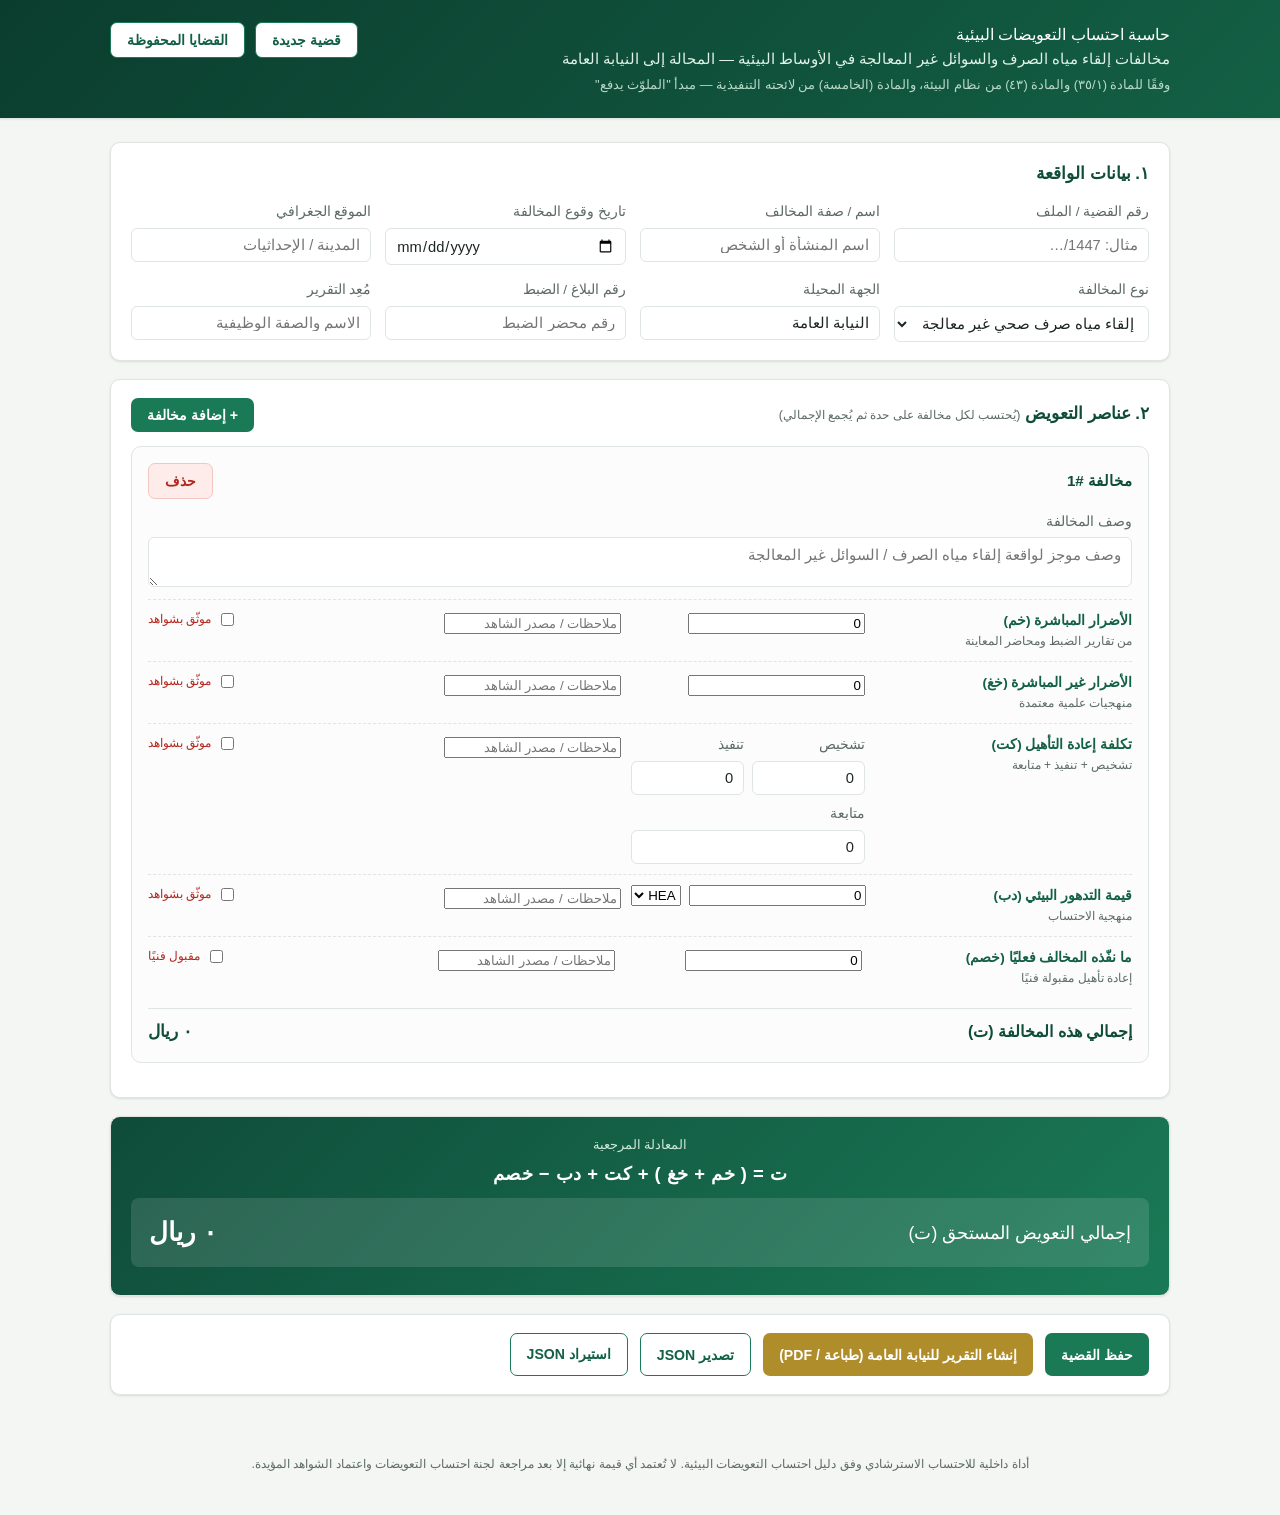
==== index.html @ 4b2d3234 "Update index.html" ====
<!DOCTYPE html>
<html lang="ar" dir="rtl">
<head>
<meta charset="UTF-8">
<meta name="viewport" content="width=device-width, initial-scale=1.0">
<title>حاسبة احتساب التعويضات البيئية</title>
<link rel="stylesheet" href="style.css">
</head>
<body>

<header class="app-header">
  <div class="header-inner">
    <div class="header-title">
      <img src equals ncec hyphen logo dot jpg greater than
      <h1>حاسبة احتساب التعويضات البيئية</h1>
      <p class="subtitle">مخالفات إلقاء مياه الصرف والسوائل غير المعالجة في الأوساط البيئية &mdash; المحالة إلى النيابة العامة</p>
      <p class="legal-ref">وفقًا للمادة (٣٥/١) والمادة (٤٣) من نظام البيئة، والمادة (الخامسة) من لائحته التنفيذية &mdash; مبدأ "الملوّث يدفع"</p>
    </div>
    <div class="header-actions no-print">
      <button id="newCaseBtn" class="btn btn-outline">قضية جديدة</button>
      <button id="savedCasesBtn" class="btn btn-outline">القضايا المحفوظة</button>
    </div>
  </div>
</header>

<main class="container">

  <!-- Saved cases panel -->
  <section id="savedCasesPanel" class="panel saved-panel no-print hidden">
    <div class="panel-header">
      <h2>القضايا المحفوظة</h2>
      <button class="btn-icon" id="closeSavedPanel">✕</button>
    </div>
    <div id="savedCasesList" class="saved-list"></div>
  </section>

  <!-- Case info -->
  <section class="panel no-print">
    <div class="panel-header">
      <h2>١. بيانات الواقعة</h2>
    </div>
    <div class="grid grid-4">
      <label class="field">
        <span>رقم القضية / الملف</span>
        <input type="text" id="caseNumber" placeholder="مثال: 1447/…">
      </label>
      <label class="field">
        <span>اسم / صفة المخالف</span>
        <input type="text" id="violatorName" placeholder="اسم المنشأة أو الشخص">
      </label>
      <label class="field">
        <span>تاريخ وقوع المخالفة</span>
        <input type="date" id="violationDate">
      </label>
      <label class="field">
        <span>الموقع الجغرافي</span>
        <input type="text" id="location" placeholder="المدينة / الإحداثيات">
      </label>
      <label class="field">
        <span>نوع المخالفة</span>
        <select id="violationType">
          <option>إلقاء مياه صرف صحي غير معالجة</option>
          <option>إلقاء سوائل صناعية غير معالجة</option>
          <option>تلوث مياه سطحية</option>
          <option>تلوث مياه جوفية</option>
          <option>تلوث مياه بحرية</option>
          <option>أخرى</option>
        </select>
      </label>
      <label class="field">
        <span>الجهة المحيلة</span>
        <input type="text" id="referredTo" value="النيابة العامة" placeholder="النيابة العامة">
      </label>
      <label class="field">
        <span>رقم البلاغ / الضبط</span>
        <input type="text" id="reportNumber" placeholder="رقم محضر الضبط">
      </label>
      <label class="field">
        <span>مُعِد التقرير</span>
        <input type="text" id="preparedBy" placeholder="الاسم والصفة الوظيفية">
      </label>
    </div>
  </section>

  <!-- Violations -->
  <section class="panel">
    <div class="panel-header">
      <h2>٢. عناصر التعويض <span class="hint">(يُحتسب لكل مخالفة على حدة ثم يُجمع الإجمالي)</span></h2>
      <button id="addViolationBtn" class="btn btn-primary no-print">+ إضافة مخالفة</button>
    </div>
    <div id="violationsList"></div>
  </section>

  <!-- Grand total -->
  <section class="panel total-panel">
    <div class="formula-box">
      <div class="formula-title">المعادلة المرجعية</div>
      <div class="formula-eq">ت = ( خم + خغ ) + كت + دب − خصم</div>
    </div>
    <div class="grand-total">
      <span>إجمالي التعويض المستحق (ت)</span>
      <strong id="grandTotal">0</strong>
    </div>
    <div id="warningsBox" class="warnings"></div>
  </section>

  <section class="panel actions-panel no-print">
    <button id="saveCaseBtn" class="btn btn-primary">حفظ القضية</button>
    <button id="printReportBtn" class="btn btn-secondary">إنشاء التقرير للنيابة العامة (طباعة / PDF)</button>
    <button id="exportJsonBtn" class="btn btn-outline">تصدير JSON</button>
    <label class="btn btn-outline file-btn">
      استيراد JSON
      <input type="file" id="importJsonInput" accept="application/json" hidden>
    </label>
  </section>

  <!-- Printable report -->
  <section id="reportView" class="report-view">
    <div class="report-header">
      <h2>تقرير احتساب التعويضات البيئية</h2>
      <p>مرفوع إلى النيابة العامة استنادًا للمادة (٤٣) من نظام البيئة</p>
    </div>
    <div id="reportBody"></div>
  </section>

</main>

<footer class="app-footer no-print">
  <p>أداة داخلية للاحتساب الاسترشادي وفق دليل احتساب التعويضات البيئية. لا تُعتمد أي قيمة نهائية إلا بعد مراجعة لجنة احتساب التعويضات واعتماد الشواهد المؤيدة.</p>
</footer>

<script src="app.js"></script>
</body>
</html>
---- style.css ----
:root{
  --green-900:#0b3d2e;
  --green-800:#0f4c3a;
  --green-700:#136045;
  --green-600:#1a7a56;
  --green-500:#2a9d6f;
  --gold:#b08d2b;
  --bg:#f4f6f4;
  --panel:#ffffff;
  --border:#dfe5e0;
  --text:#1c2622;
  --muted:#5c6b63;
  --danger:#b3261e;
  --danger-bg:#fdecea;
  --radius:10px;
  --shadow:0 1px 3px rgba(15,76,58,.08), 0 1px 2px rgba(15,76,58,.06);
}

*{box-sizing:border-box;}
html,body{margin:0;padding:0;}
body{
  font-family:"Tahoma","Segoe UI",Arial,sans-serif;
  background:var(--bg);
  color:var(--text);
  line-height:1.6;
}

.app-header{
  background:linear-gradient(135deg,var(--green-900),var(--green-700));
  color:#fff;
  padding:22px 0;
  box-shadow:var(--shadow);
}
.header-inner{
  max-width:1100px;
  margin:0 auto;
  padding:0 20px;
  display:flex;
  justify-content:space-between;
  align-items:flex-start;
  gap:16px;
  flex-wrap:wrap;
}
.header-title h1{
  margin:0 0 6px;
  font-size:1.5rem;
}
.subtitle{margin:0 0 4px;color:#dff2e8;font-size:.92rem;}
.legal-ref{margin:0;color:#b9d9c9;font-size:.8rem;}
.header-actions{display:flex;gap:10px;flex-shrink:0;}

.container{
  max-width:1100px;
  margin:24px auto 60px;
  padding:0 20px;
  display:flex;
  flex-direction:column;
  gap:18px;
}

.panel{
  background:var(--panel);
  border:1px solid var(--border);
  border-radius:var(--radius);
  box-shadow:var(--shadow);
  padding:18px 20px;
}
.panel-header{
  display:flex;
  justify-content:space-between;
  align-items:center;
  margin-bottom:14px;
  flex-wrap:wrap;
  gap:10px;
}
.panel-header h2{
  margin:0;
  font-size:1.05rem;
  color:var(--green-800);
}
.hint{font-size:.78rem;font-weight:normal;color:var(--muted);}

.grid{display:grid;gap:14px;}
.grid-4{grid-template-columns:repeat(4,1fr);}
.grid-3{grid-template-columns:repeat(3,1fr);}
@media(max-width:850px){
  .grid-4{grid-template-columns:repeat(2,1fr);}
  .grid-3{grid-template-columns:repeat(2,1fr);}
}
@media(max-width:520px){
  .grid-4,.grid-3{grid-template-columns:1fr;}
}

.field{display:flex;flex-direction:column;gap:5px;font-size:.85rem;color:var(--muted);}
.field input[type=text],
.field input[type=date],
.field input[type=number],
.field select,
.field textarea{
  border:1px solid var(--border);
  border-radius:6px;
  padding:8px 10px;
  font-size:.92rem;
  color:var(--text);
  background:#fff;
  font-family:inherit;
}
.field textarea{resize:vertical;min-height:44px;}
.field input:focus,.field select:focus,.field textarea:focus{
  outline:none;border-color:var(--green-500);box-shadow:0 0 0 3px rgba(42,157,111,.15);
}

.btn{
  border:none;border-radius:7px;padding:9px 16px;font-size:.88rem;cursor:pointer;
  font-family:inherit;font-weight:600;transition:opacity .15s;
}
.btn:hover{opacity:.88;}
.btn-primary{background:var(--green-600);color:#fff;}
.btn-secondary{background:var(--gold);color:#fff;}
.btn-outline{background:#fff;border:1px solid var(--green-600);color:var(--green-700);}
.btn-danger{background:var(--danger-bg);color:var(--danger);border:1px solid #f3c6c2;}
.btn-icon{background:none;border:none;font-size:1.1rem;cursor:pointer;color:var(--muted);}
.file-btn{display:inline-flex;align-items:center;cursor:pointer;}

.violation-card{
  border:1px solid var(--border);
  border-radius:var(--radius);
  padding:16px;
  margin-bottom:16px;
  background:#fbfcfb;
  position:relative;
}
.violation-card-header{
  display:flex;justify-content:space-between;align-items:center;margin-bottom:12px;
}
.violation-card-header h3{margin:0;font-size:.95rem;color:var(--green-800);}

.component-row{
  display:grid;
  grid-template-columns:1.1fr 1fr 1.6fr auto;
  gap:10px;
  align-items:start;
  padding:10px 0;
  border-top:1px dashed var(--border);
}
.component-row:first-of-type{border-top:none;}
@media(max-width:850px){
  .component-row{grid-template-columns:1fr;}
}
.component-label{
  display:flex;flex-direction:column;justify-content:center;font-size:.85rem;font-weight:700;color:var(--green-700);
}
.component-label small{font-weight:normal;color:var(--muted);font-size:.75rem;}
.evidence-check{
  display:flex;align-items:flex-start;gap:6px;font-size:.78rem;color:var(--muted);
}
.evidence-check.unchecked{color:var(--danger);}

.rehab-sub{display:flex;gap:8px;flex-wrap:wrap;}
.rehab-sub .field{flex:1;min-width:110px;}

.subtotal-line{
  display:flex;justify-content:space-between;align-items:center;
  margin-top:10px;padding-top:10px;border-top:1px solid var(--border);
  font-weight:700;color:var(--green-800);
}
.subtotal-line .value{font-size:1.05rem;}

.total-panel{
  background:linear-gradient(135deg,var(--green-800),var(--green-600));
  color:#fff;
}
.formula-box{text-align:center;margin-bottom:10px;}
.formula-title{font-size:.8rem;color:#cfe9db;margin-bottom:4px;}
.formula-eq{font-size:1.15rem;font-weight:700;letter-spacing:.5px;}
.grand-total{
  display:flex;justify-content:space-between;align-items:center;
  background:rgba(255,255,255,.12);
  border-radius:8px;
  padding:14px 18px;
  font-size:1.1rem;
}
.grand-total strong{font-size:1.6rem;}
.warnings{margin-top:10px;font-size:.82rem;}
.warnings .warn-item{
  background:rgba(255,255,255,.15);
  border-radius:6px;padding:8px 12px;margin-top:6px;
}

.actions-panel{display:flex;gap:12px;flex-wrap:wrap;}

.saved-panel.hidden{display:none;}
.saved-list{display:flex;flex-direction:column;gap:8px;}
.saved-item{
  display:flex;justify-content:space-between;align-items:center;
  border:1px solid var(--border);border-radius:8px;padding:10px 14px;
}
.saved-item-info strong{display:block;color:var(--green-800);}
.saved-item-info span{font-size:.78rem;color:var(--muted);}
.saved-item-actions{display:flex;gap:8px;}

.report-view{display:none;}
.app-footer{
  max-width:1100px;margin:0 auto 40px;padding:0 20px;
  color:var(--muted);font-size:.78rem;text-align:center;
}

/* ---- Print styles ---- */
@media print{
  body{background:#fff;}
  .no-print, .app-header, .app-footer{display:none !important;}
  .container{max-width:none;margin:0;padding:0;}
  .panel{display:none !important;}
  .report-view{display:block !important;}
  .report-header{text-align:center;margin-bottom:20px;border-bottom:2px solid #0f4c3a;padding-bottom:10px;}
  .report-header h2{color:#0f4c3a;margin:0 0 4px;}
  .report-section{margin-bottom:16px;page-break-inside:avoid;}
  .report-section h3{
    background:#0f4c3a;color:#fff;padding:6px 10px;font-size:.95rem;margin:0 0 8px;border-radius:4px;
  }
  table.report-table{width:100%;border-collapse:collapse;font-size:.85rem;}
  table.report-table td,table.report-table th{border:1px solid #999;padding:6px 8px;text-align:right;}
  table.report-table th{background:#eef4f0;}
  .report-total{
    font-size:1.1rem;font-weight:bold;text-align:center;border:2px solid #0f4c3a;
    padding:10px;margin-top:10px;border-radius:6px;
  }
  .signature-line{margin-top:40px;display:flex;justify-content:space-between;}
  .signature-line div{width:45%;border-top:1px solid #333;padding-top:6px;text-align:center;font-size:.85rem;}
}
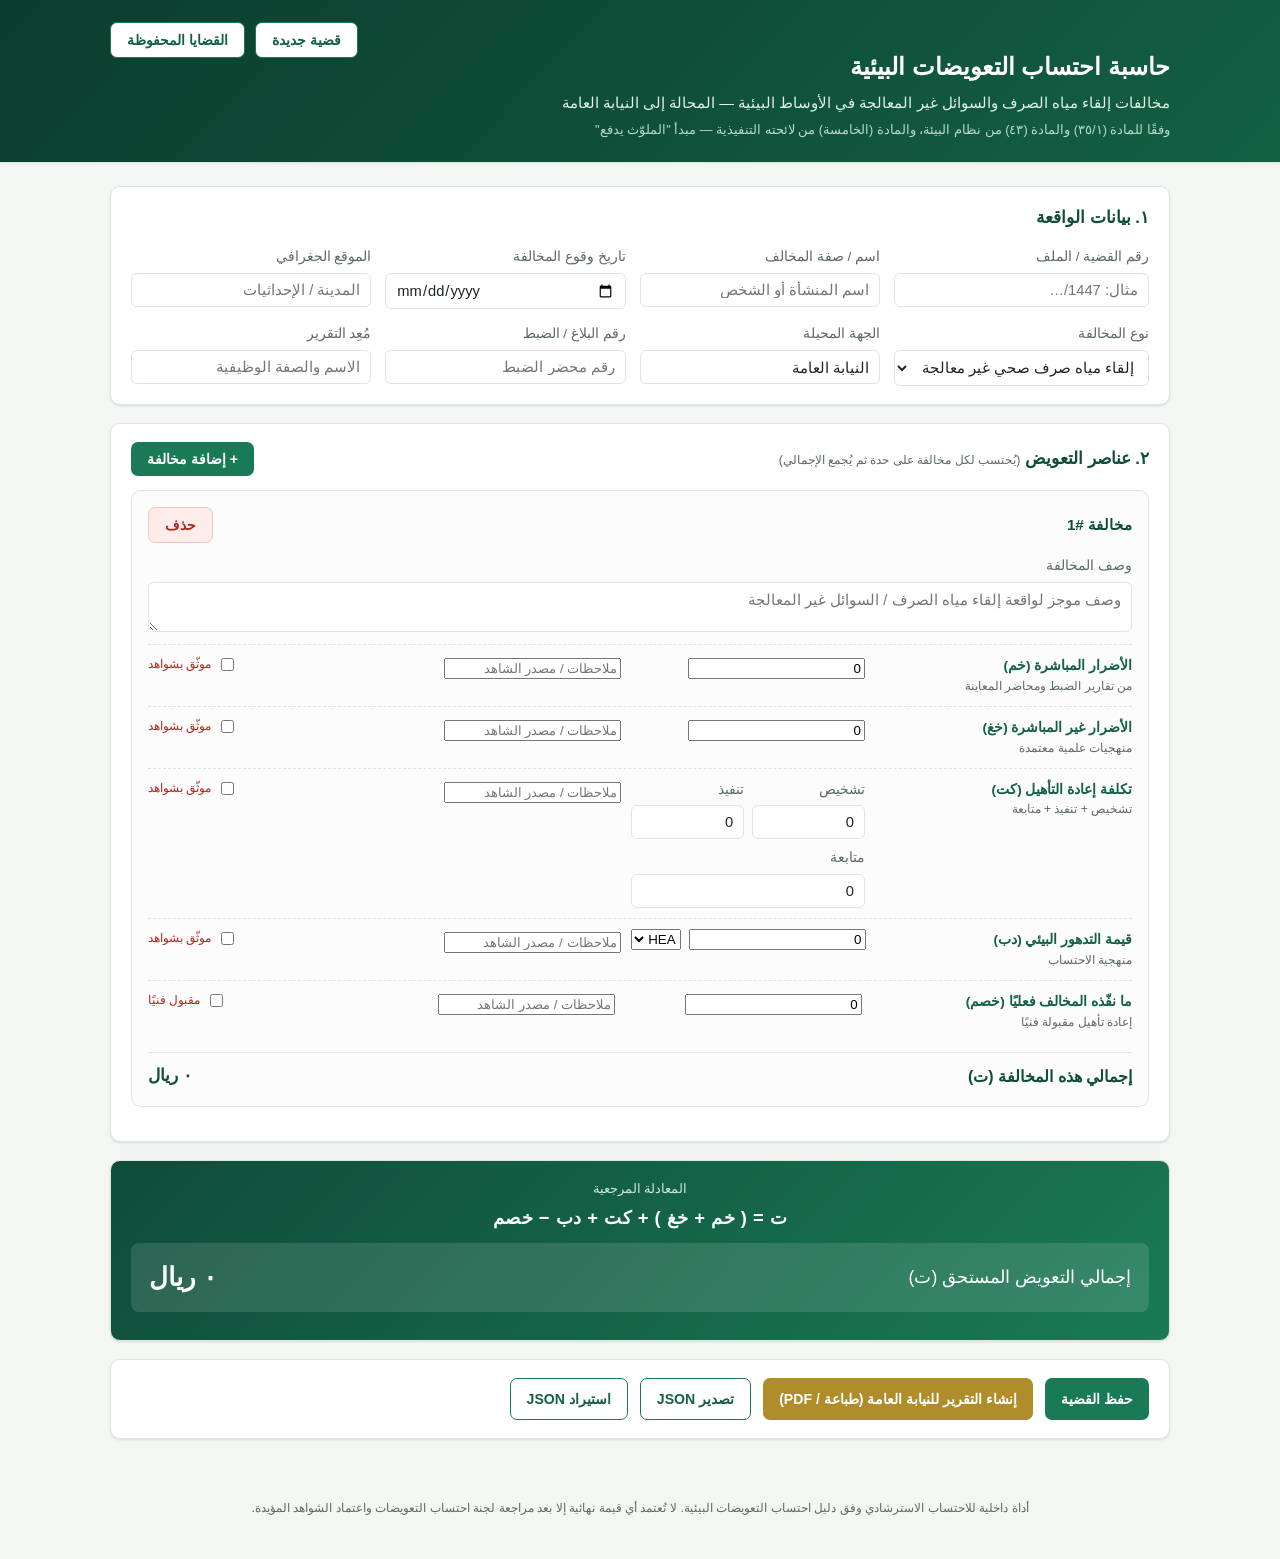
==== commit bc46bfa1: "Update index.html" ====
--- a/index.html
+++ b/index.html
@@ -11,7 +11,7 @@
 <header class="app-header">
   <div class="header-inner">
     <div class="header-title">
-      <img src equals ncec hyphen logo dot jpg greater than
+      <img src equals ncec hyphen logo dot jpg>
       <h1>حاسبة احتساب التعويضات البيئية</h1>
       <p class="subtitle">مخالفات إلقاء مياه الصرف والسوائل غير المعالجة في الأوساط البيئية &mdash; المحالة إلى النيابة العامة</p>
       <p class="legal-ref">وفقًا للمادة (٣٥/١) والمادة (٤٣) من نظام البيئة، والمادة (الخامسة) من لائحته التنفيذية &mdash; مبدأ "الملوّث يدفع"</p>
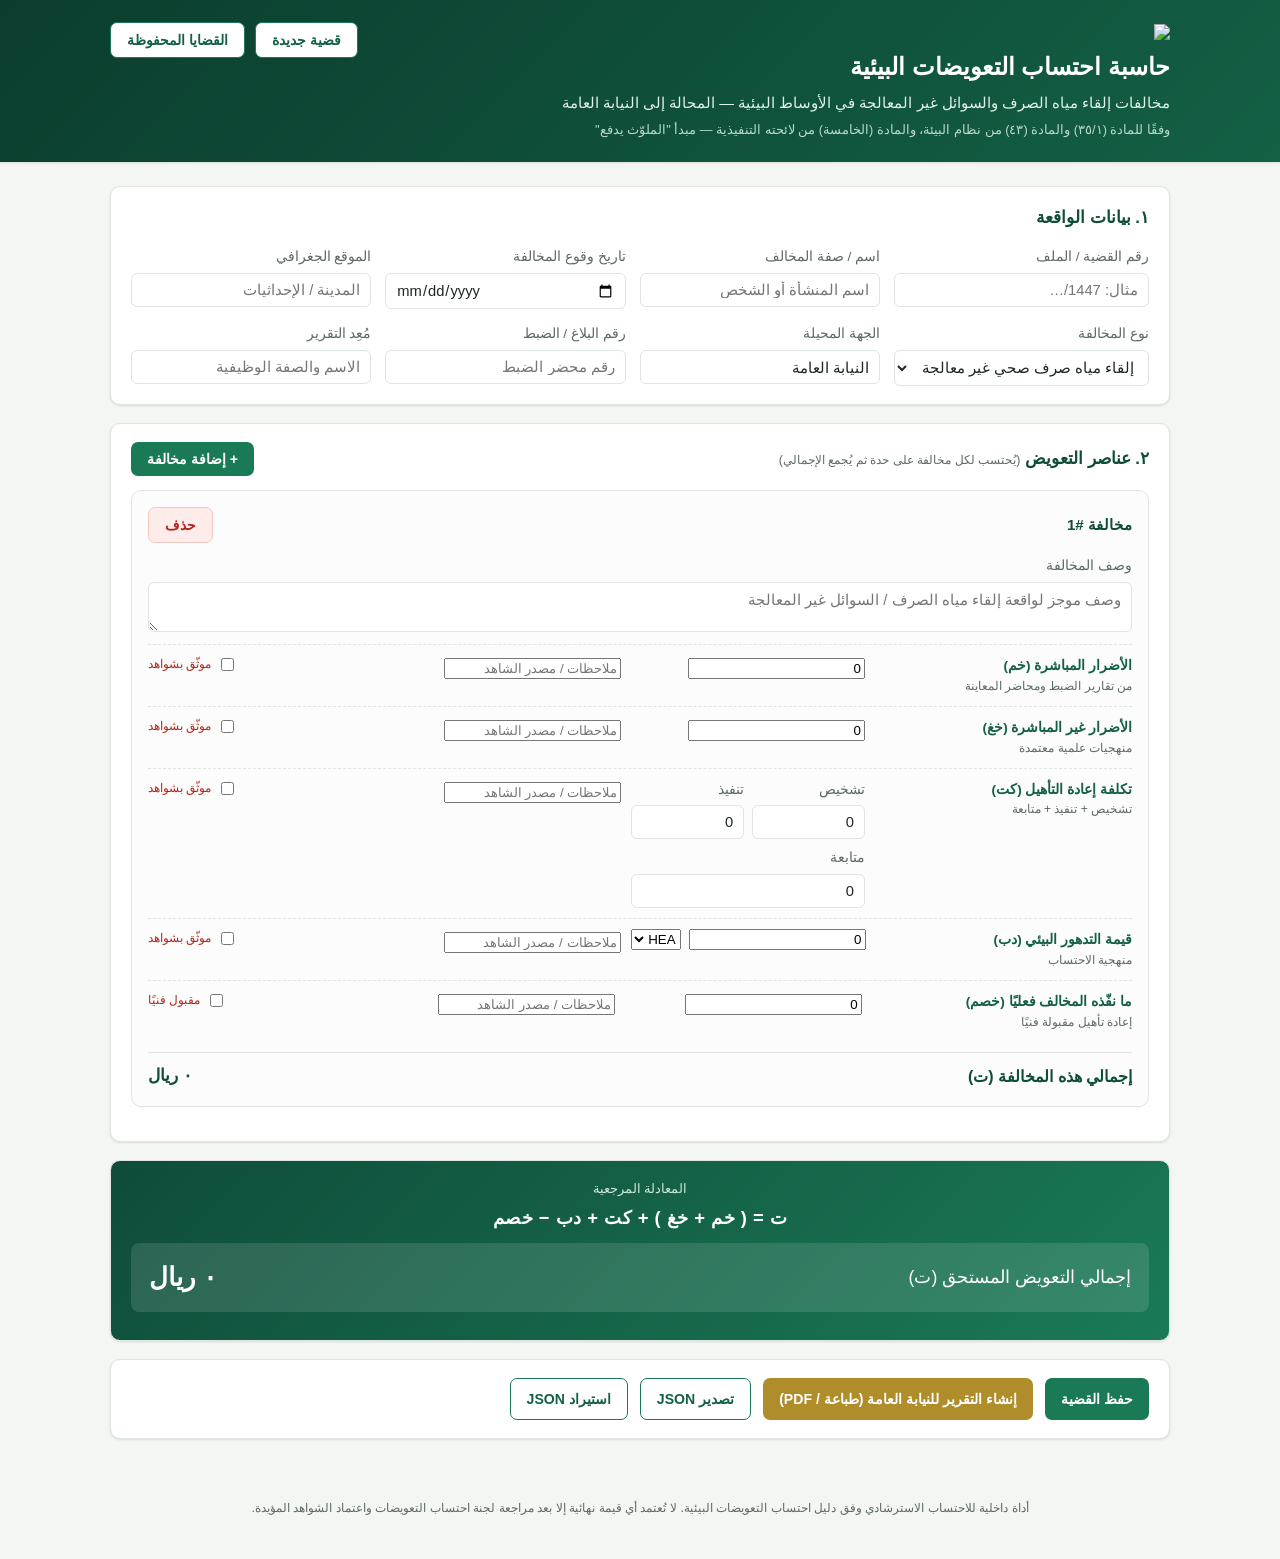
==== commit 4d6c6b29: "Fix image source attribute in index.html" ====
--- a/index.html
+++ b/index.html
@@ -11,7 +11,7 @@
 <header class="app-header">
   <div class="header-inner">
     <div class="header-title">
-      <img src equals ncec hyphen logo dot jpg>
+      <img src = hyphen-logo.jpg>
       <h1>حاسبة احتساب التعويضات البيئية</h1>
       <p class="subtitle">مخالفات إلقاء مياه الصرف والسوائل غير المعالجة في الأوساط البيئية &mdash; المحالة إلى النيابة العامة</p>
       <p class="legal-ref">وفقًا للمادة (٣٥/١) والمادة (٤٣) من نظام البيئة، والمادة (الخامسة) من لائحته التنفيذية &mdash; مبدأ "الملوّث يدفع"</p>
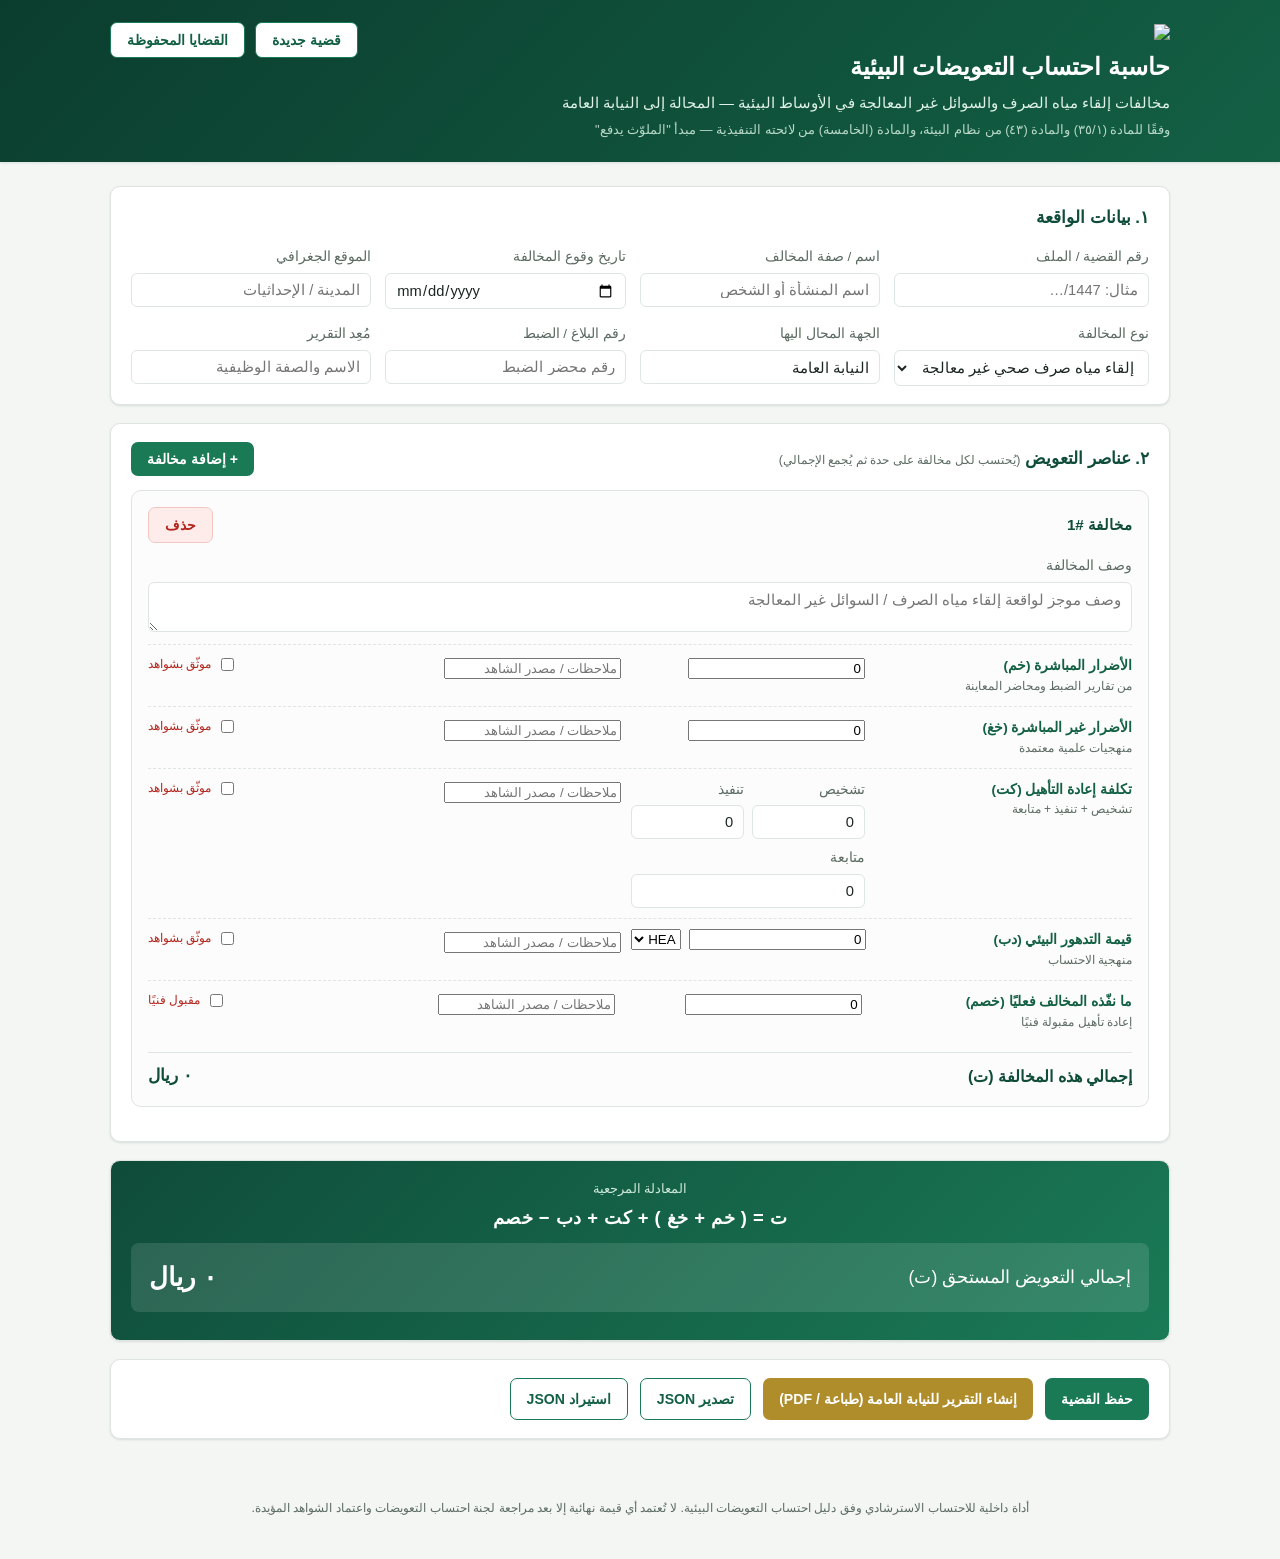
==== commit 0e3a0b03: "Update label text from 'الجهة المحيلة' to 'الجهة المحال اليها'" ====
--- a/index.html
+++ b/index.html
@@ -68,7 +68,7 @@
         </select>
       </label>
       <label class="field">
-        <span>الجهة المحيلة</span>
+        <span>الجهة المحال اليها</span>
         <input type="text" id="referredTo" value="النيابة العامة" placeholder="النيابة العامة">
       </label>
       <label class="field">
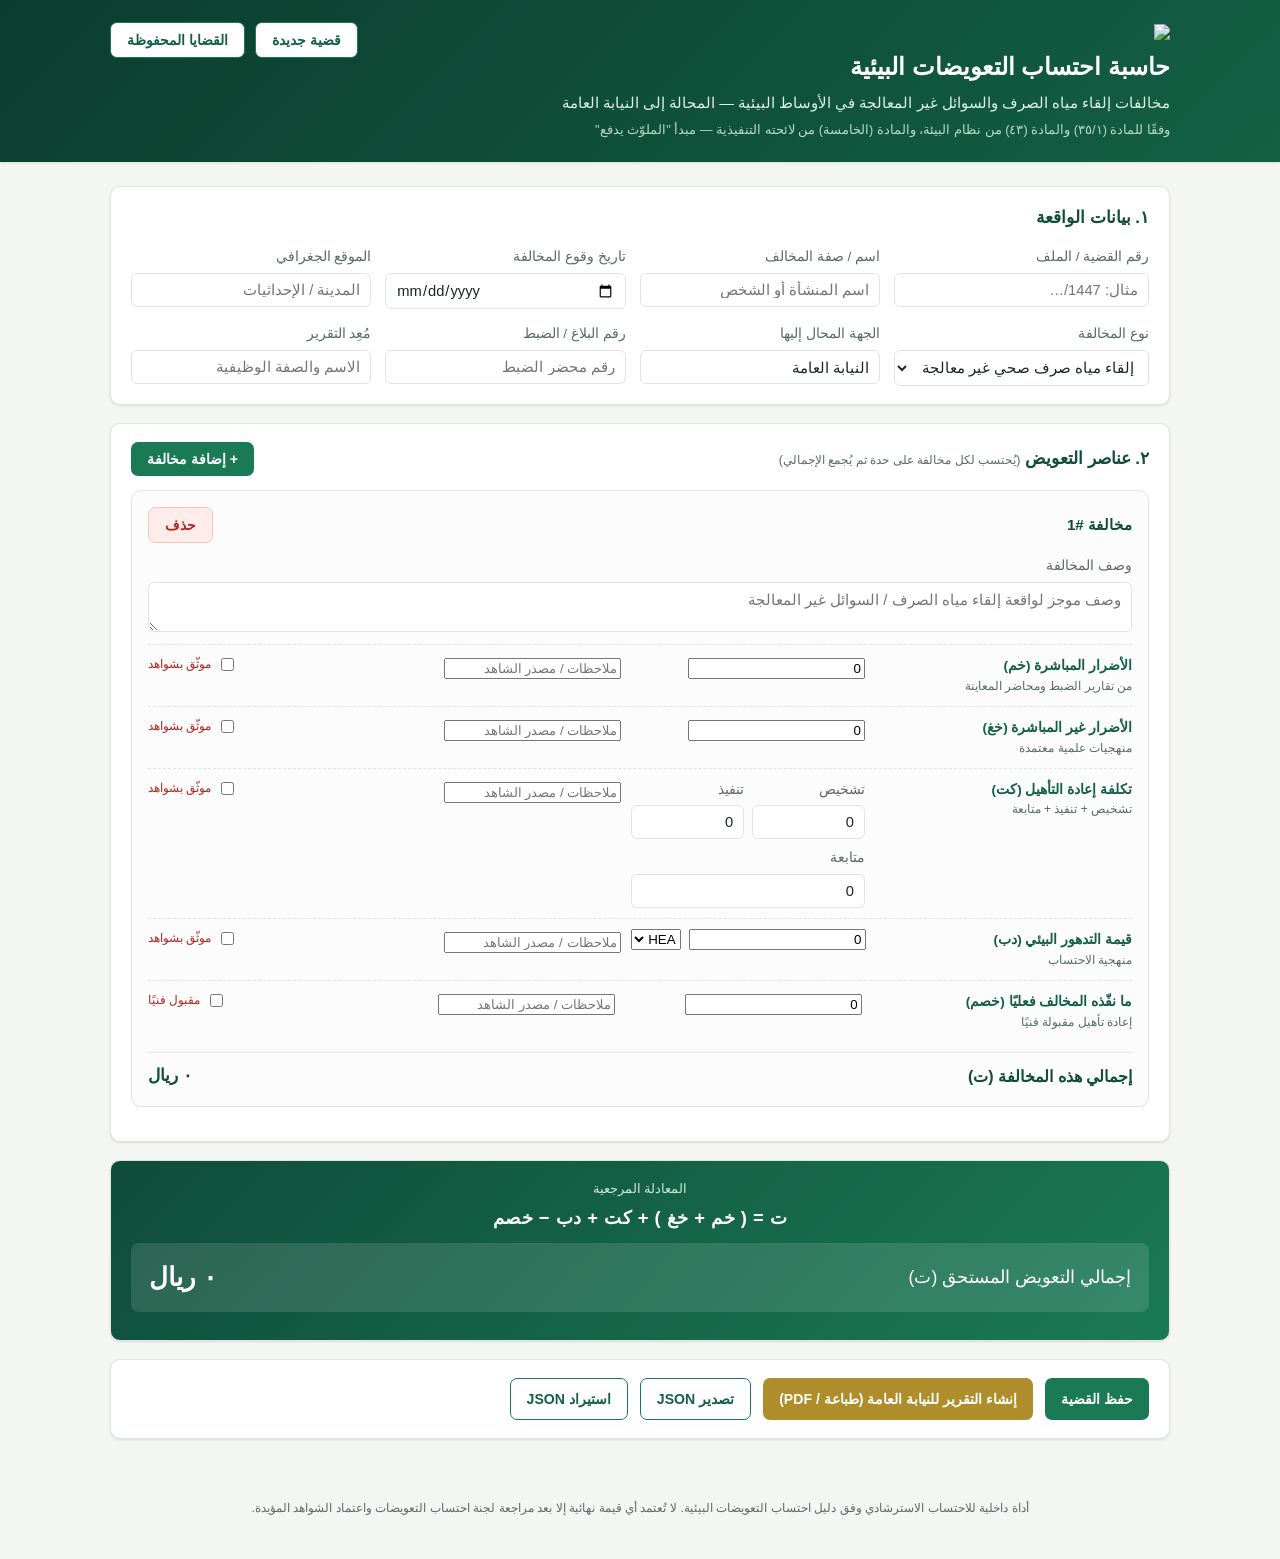
==== commit f65212b3: "Update index.html" ====
--- a/index.html
+++ b/index.html
@@ -68,7 +68,7 @@
         </select>
       </label>
       <label class="field">
-        <span>الجهة المحال اليها</span>
+        <span>الجهة المحال إليها</span>
         <input type="text" id="referredTo" value="النيابة العامة" placeholder="النيابة العامة">
       </label>
       <label class="field">
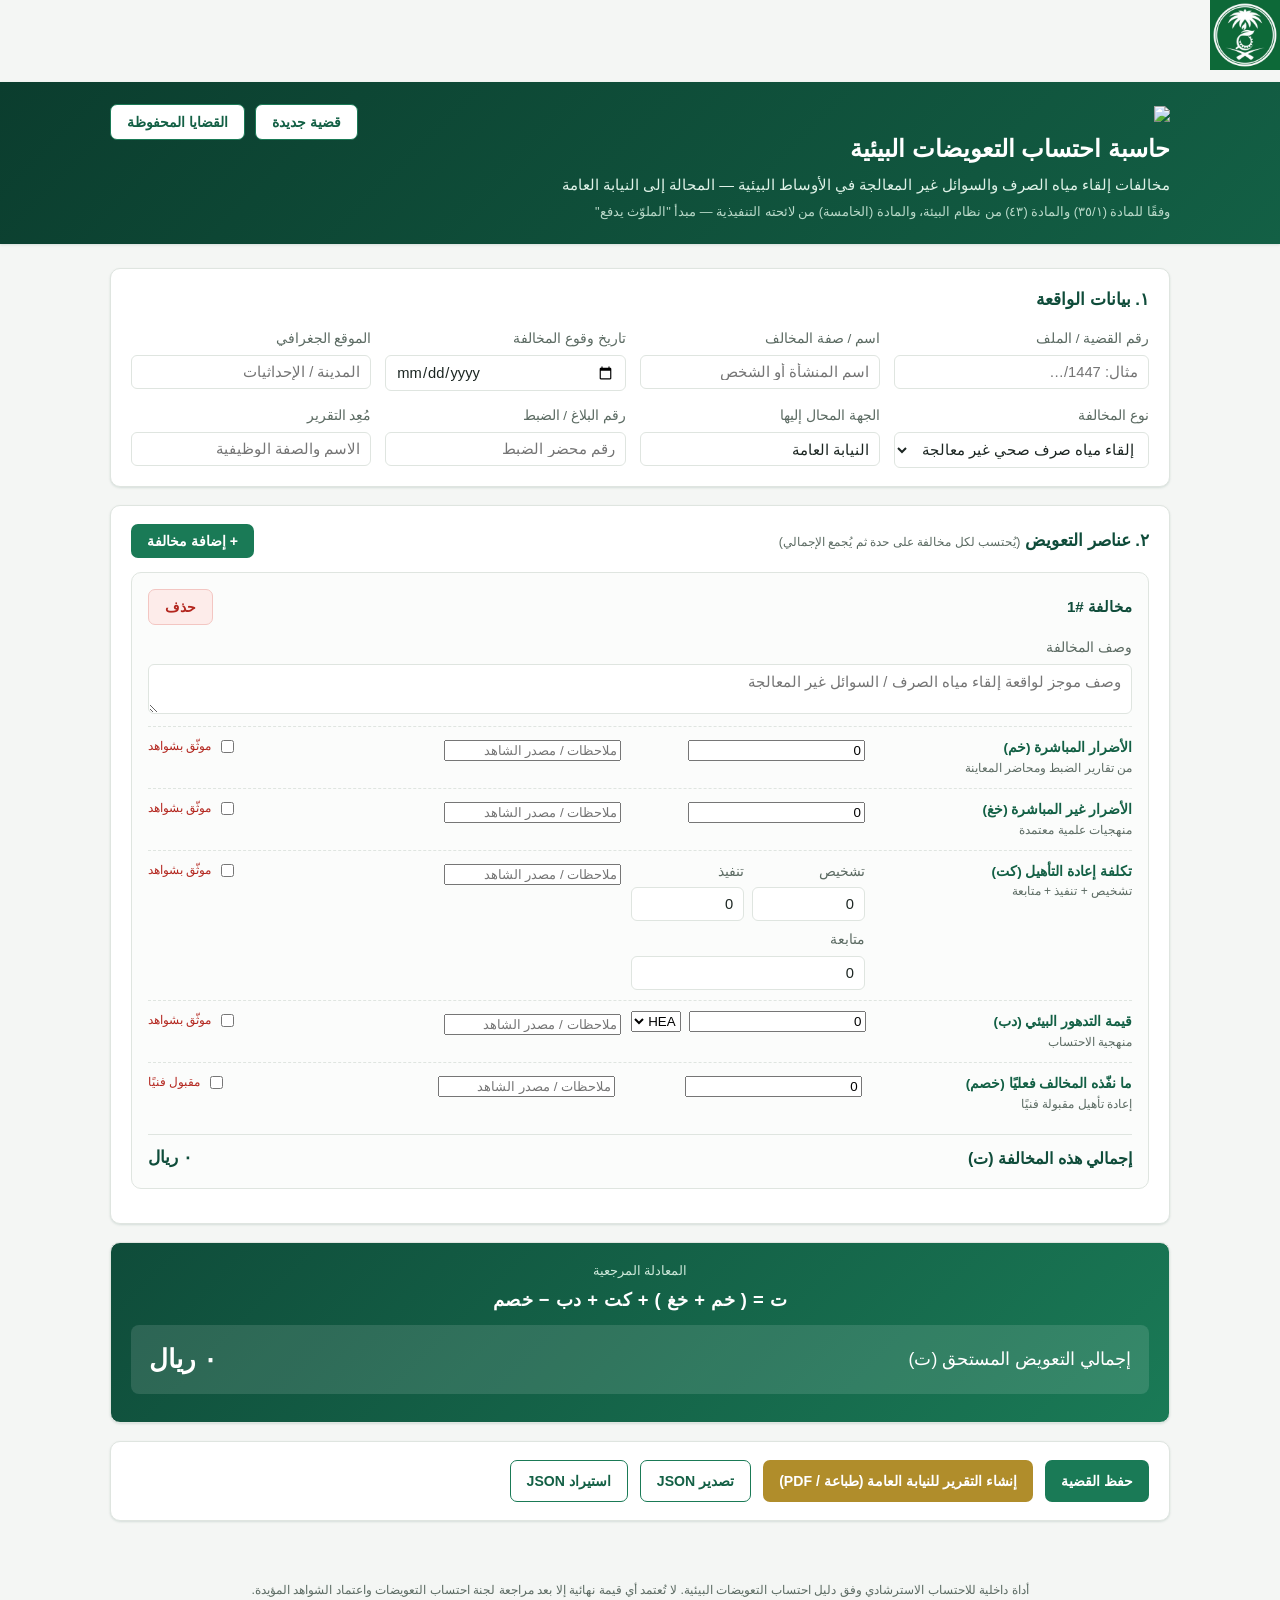
==== commit e2c78d38: "Fix HTML structure and add logo image" ====
--- a/index.html
+++ b/index.html
@@ -5,8 +5,7 @@
 <meta name="viewport" content="width=device-width, initial-scale=1.0">
 <title>حاسبة احتساب التعويضات البيئية</title>
 <link rel="stylesheet" href="style.css">
-</head>
-<body>
+</head><img src="ncec-logo.jpg" alt="شعار المركز الوطني للرقابة على الالتزام البيئي" style="height:70px; display:block; margin-bottom:12px;"><body>
 
 <header class="app-header">
   <div class="header-inner">
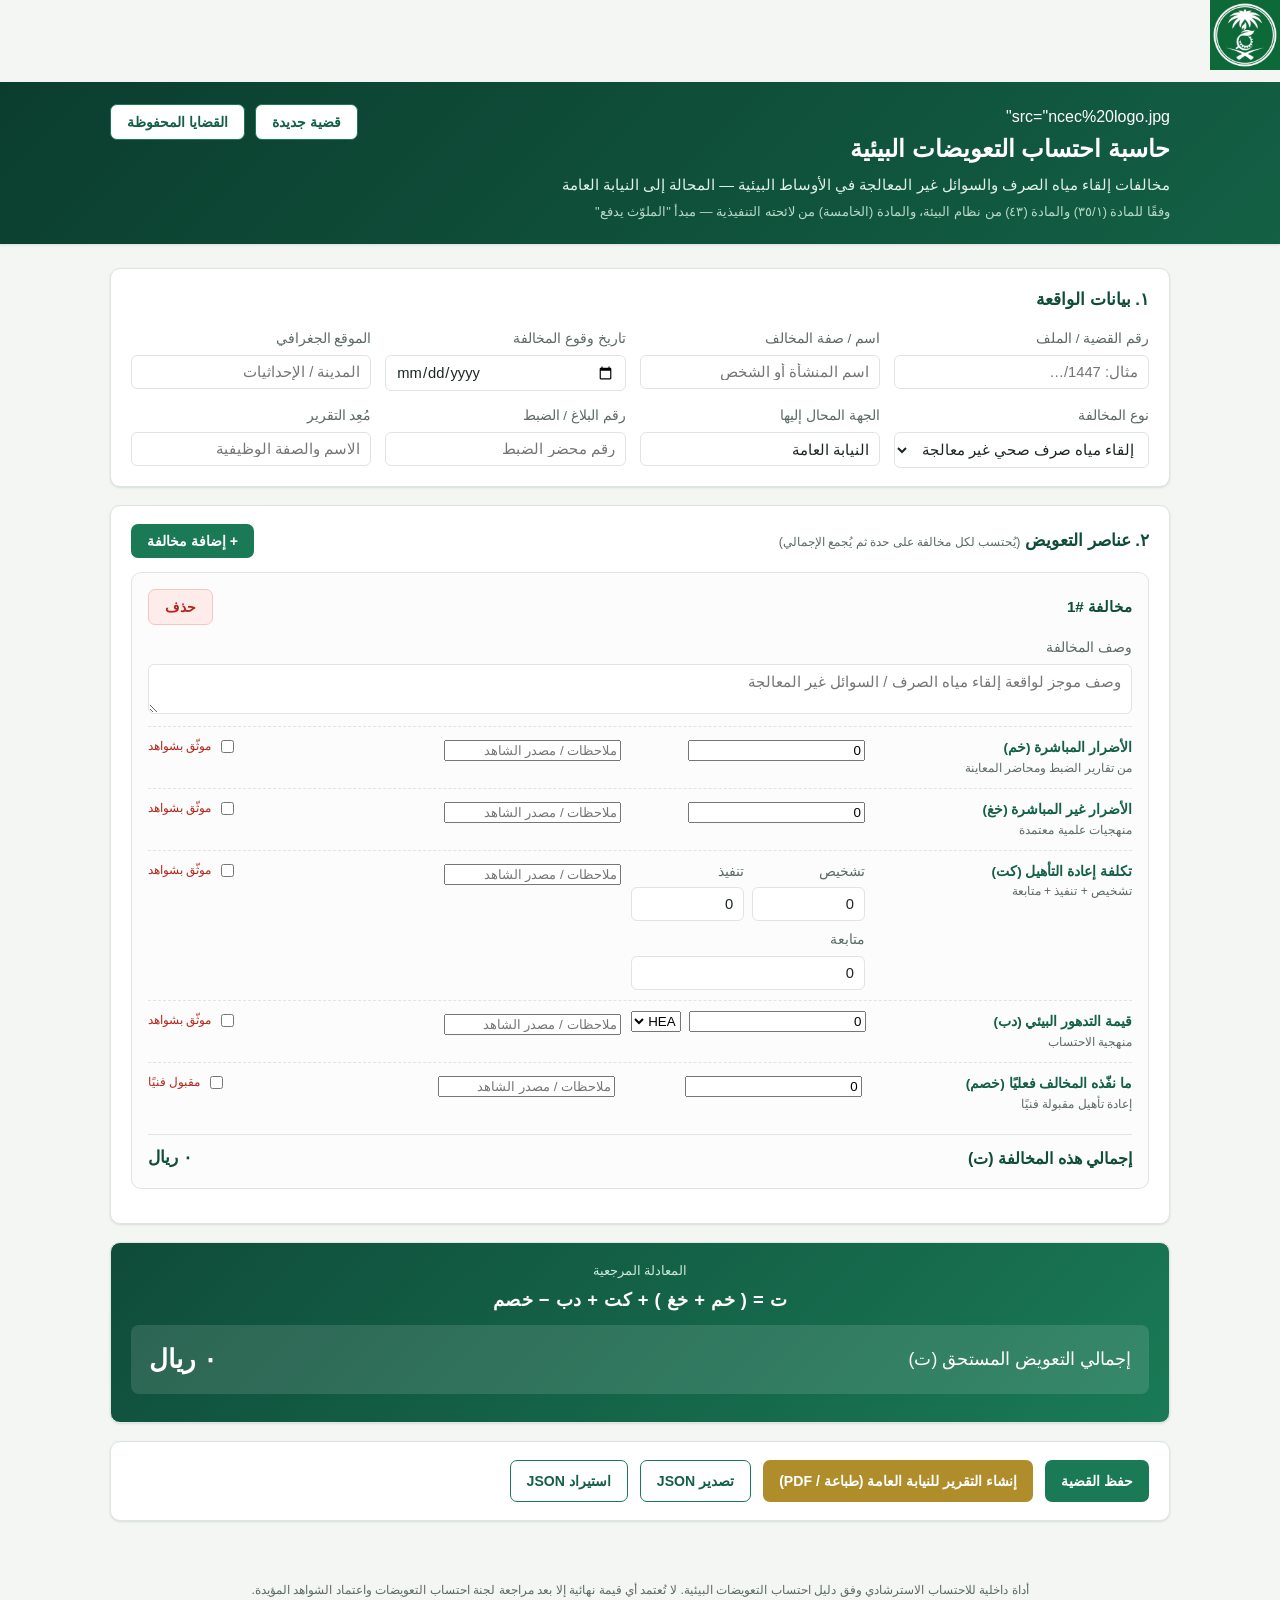
==== commit 6b692bcc: "Update index.html" ====
--- a/index.html
+++ b/index.html
@@ -10,7 +10,7 @@
 <header class="app-header">
   <div class="header-inner">
     <div class="header-title">
-      <img src = hyphen-logo.jpg>
+      src="ncec%20logo.jpg"
       <h1>حاسبة احتساب التعويضات البيئية</h1>
       <p class="subtitle">مخالفات إلقاء مياه الصرف والسوائل غير المعالجة في الأوساط البيئية &mdash; المحالة إلى النيابة العامة</p>
       <p class="legal-ref">وفقًا للمادة (٣٥/١) والمادة (٤٣) من نظام البيئة، والمادة (الخامسة) من لائحته التنفيذية &mdash; مبدأ "الملوّث يدفع"</p>
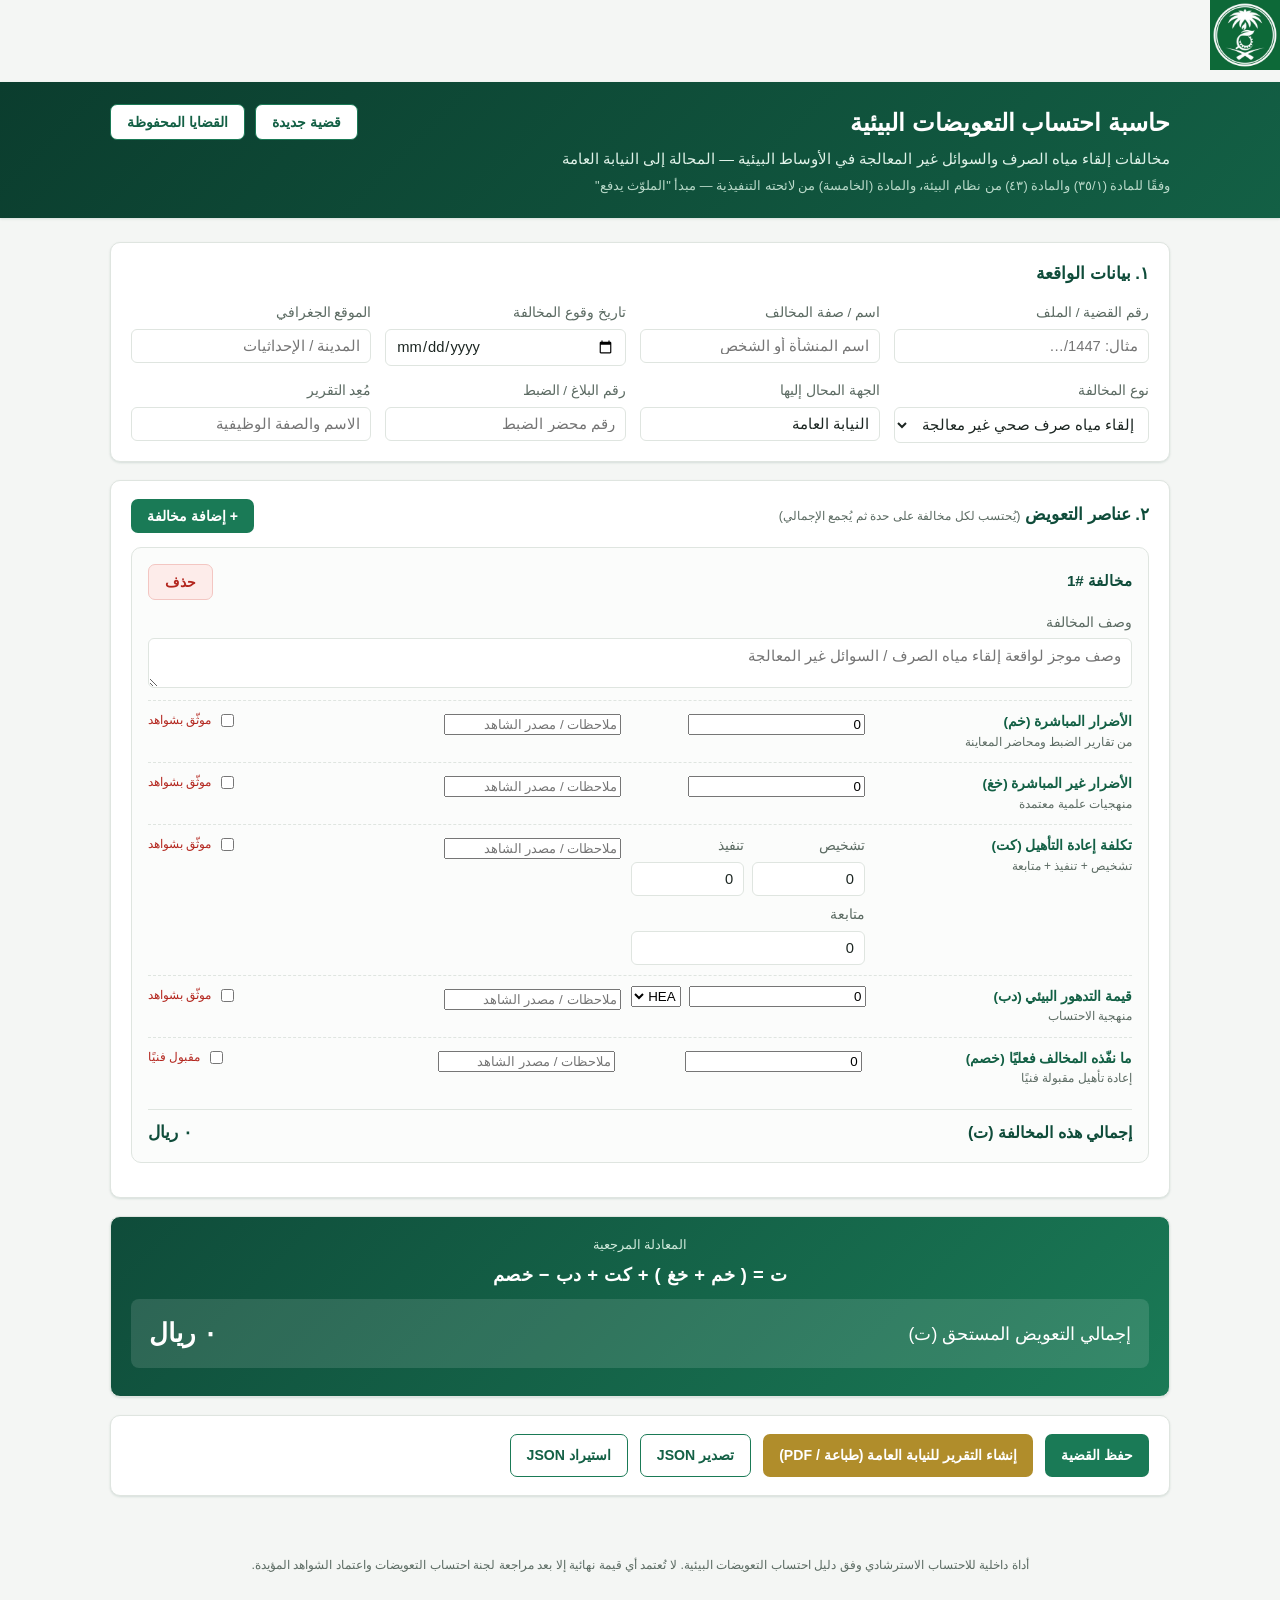
==== commit e32d80af: "Update index.html" ====
--- a/index.html
+++ b/index.html
@@ -10,7 +10,7 @@
 <header class="app-header">
   <div class="header-inner">
     <div class="header-title">
-      src="ncec%20logo.jpg"
+       <src="ncec%20logo.jpg">
       <h1>حاسبة احتساب التعويضات البيئية</h1>
       <p class="subtitle">مخالفات إلقاء مياه الصرف والسوائل غير المعالجة في الأوساط البيئية &mdash; المحالة إلى النيابة العامة</p>
       <p class="legal-ref">وفقًا للمادة (٣٥/١) والمادة (٤٣) من نظام البيئة، والمادة (الخامسة) من لائحته التنفيذية &mdash; مبدأ "الملوّث يدفع"</p>
